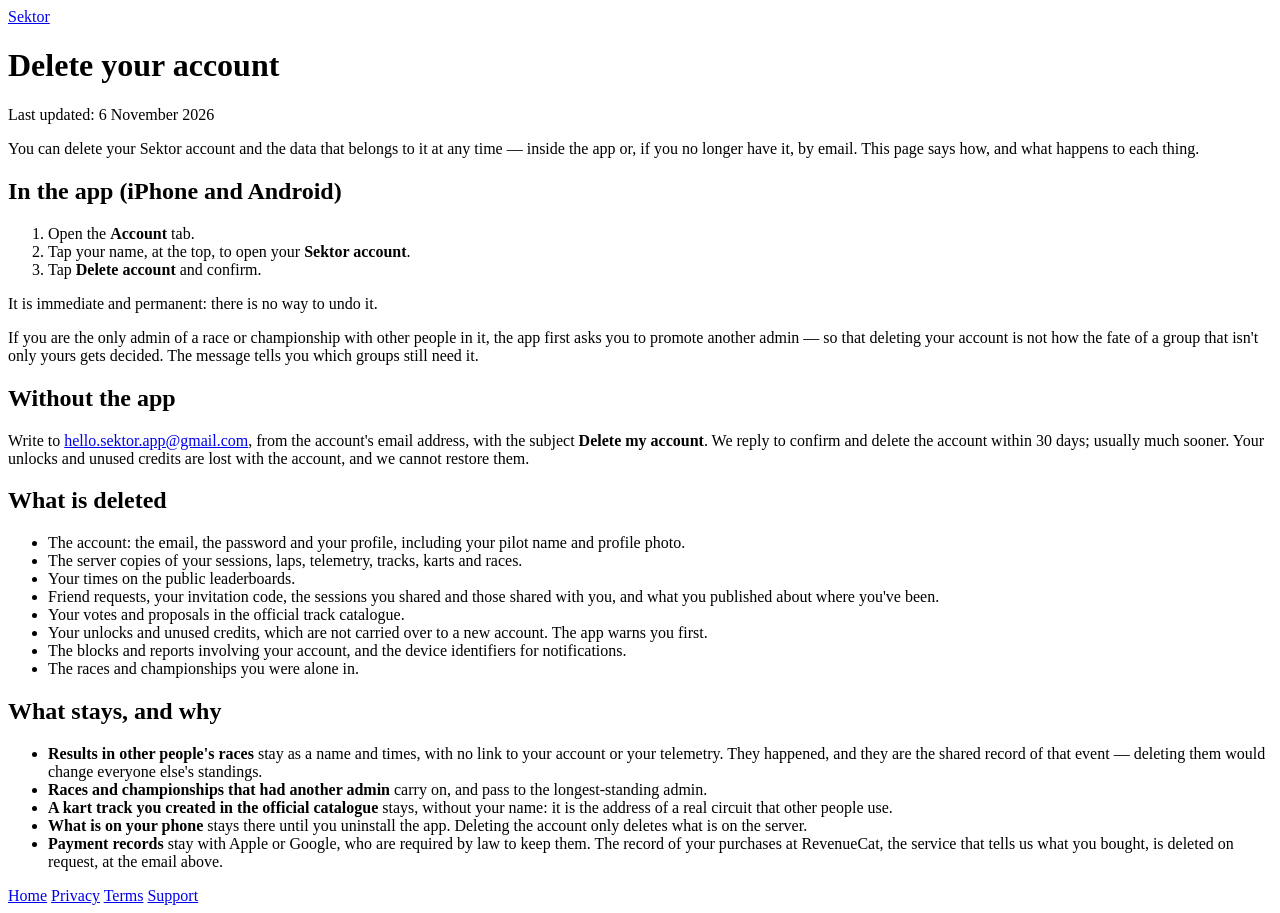
==== apagar-conta.html @ 811e2f46 "Creditos de sessao em vez de planos, campeonatos e analise da corrida em destaque, e movimento na pa" ====
<!DOCTYPE html>
<html lang="en">
<head>
<meta charset="utf-8">
<meta name="viewport" content="width=device-width, initial-scale=1">
<title>Delete your account · Sektor</title>
<link rel="icon" type="image/png" sizes="32x32" href="favicon-32.png?v=5">
<link rel="apple-touch-icon" href="favicon-180.png?v=5">
<link rel="stylesheet" href="style.css">
</head>
<body>
<div class="wrap">

<header class="site">
  <a class="brand" href="./"><img src="icon.png" alt="">Sektor</a>
  <h1>Delete your account</h1>
  <p class="updated">Last updated: 6 November 2026</p>
</header>

<p class="lead">You can delete your Sektor account and the data that belongs to it at any time — inside the app or, if you no longer have it, by email. This page says how, and what happens to each thing.</p>

<h2>In the app (iPhone and Android)</h2>
<ol>
  <li>Open the <strong>Account</strong> tab.</li>
  <li>Tap your name, at the top, to open your <strong>Sektor account</strong>.</li>
  <li>Tap <strong>Delete account</strong> and confirm.</li>
</ol>
<p>It is immediate and permanent: there is no way to undo it.</p>
<p>If you are the only admin of a race or championship with other people in it, the app first asks you to promote another admin — so that deleting your account is not how the fate of a group that isn't only yours gets decided. The message tells you which groups still need it.</p>

<h2>Without the app</h2>
<p>Write to <a href="mailto:hello.sektor.app@gmail.com?subject=Delete%20my%20account">hello.sektor.app@gmail.com</a>, from the account's email address, with the subject <strong>Delete my account</strong>. We reply to confirm and delete the account within 30 days; usually much sooner. Your unlocks and unused credits are lost with the account, and we cannot restore them.</p>

<h2>What is deleted</h2>
<ul>
  <li>The account: the email, the password and your profile, including your pilot name and profile photo.</li>
  <li>The server copies of your sessions, laps, telemetry, tracks, karts and races.</li>
  <li>Your times on the public leaderboards.</li>
  <li>Friend requests, your invitation code, the sessions you shared and those shared with you, and what you published about where you've been.</li>
  <li>Your votes and proposals in the official track catalogue.</li>
  <li>Your unlocks and unused credits, which are not carried over to a new account. The app warns you first.</li>
  <li>The blocks and reports involving your account, and the device identifiers for notifications.</li>
  <li>The races and championships you were alone in.</li>
</ul>

<h2>What stays, and why</h2>
<ul>
  <li><strong>Results in other people's races</strong> stay as a name and times, with no link to your account or your telemetry. They happened, and they are the shared record of that event — deleting them would change everyone else's standings.</li>
  <li><strong>Races and championships that had another admin</strong> carry on, and pass to the longest-standing admin.</li>
  <li><strong>A kart track you created in the official catalogue</strong> stays, without your name: it is the address of a real circuit that other people use.</li>
  <li><strong>What is on your phone</strong> stays there until you uninstall the app. Deleting the account only deletes what is on the server.</li>
  <li><strong>Payment records</strong> stay with Apple or Google, who are required by law to keep them. The record of your purchases at RevenueCat, the service that tells us what you bought, is deleted on request, at the email above.</li>
</ul>

<footer class="site">
  <a href="./">Home</a>
  <a href="privacidade.html">Privacy</a>
  <a href="termos.html">Terms</a>
  <a href="suporte.html">Support</a>
</footer>

</div>
</body>
</html>
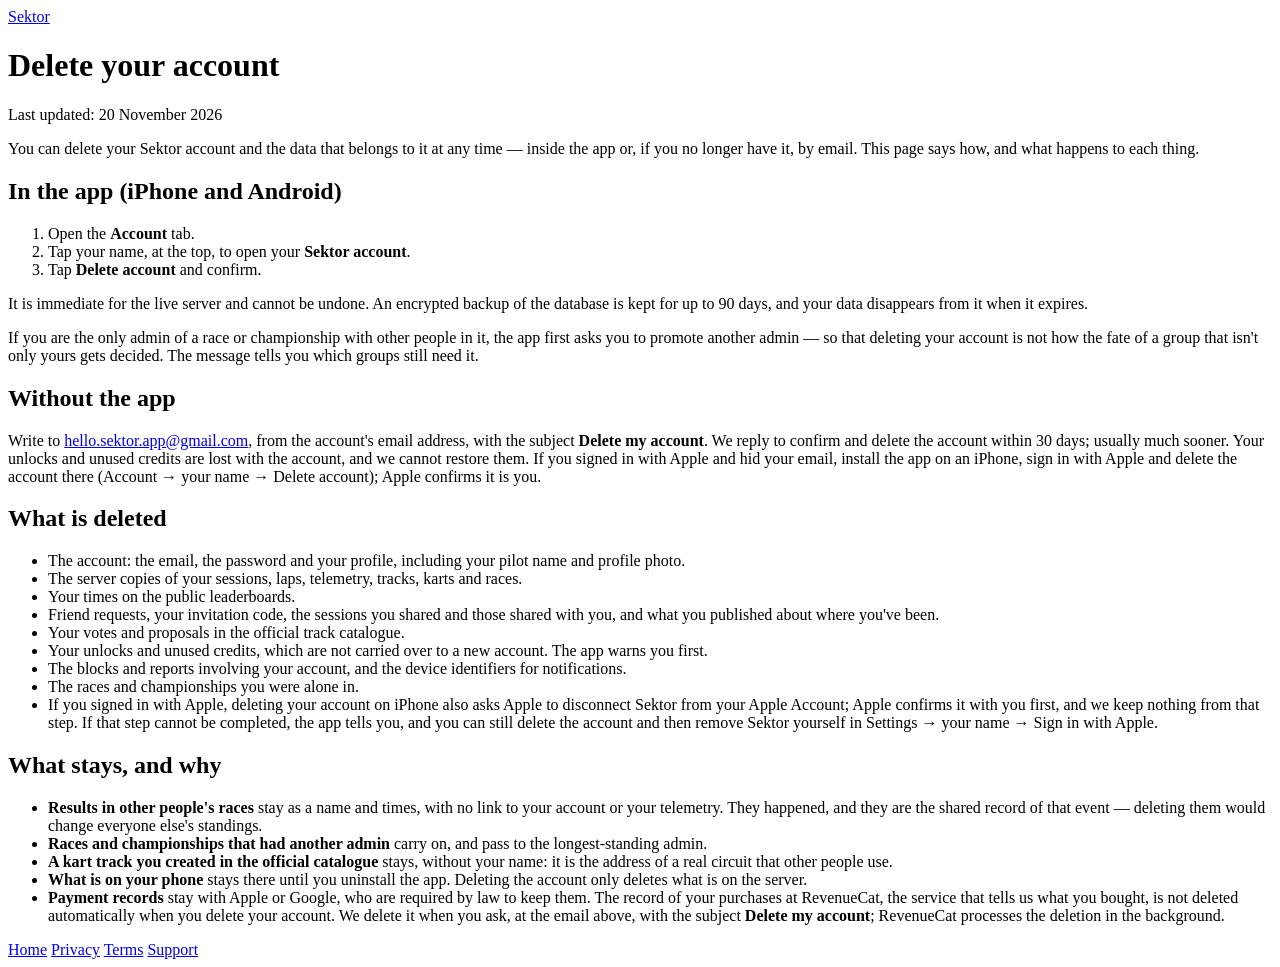
==== commit 69685350: "Auditoria de 20-11: a entrada com a Google, a cópia de 90 dias, a RevenueCat a pedido, o CNIACC no l" ====
--- a/apagar-conta.html
+++ b/apagar-conta.html
@@ -14,7 +14,7 @@
 <header class="site">
   <a class="brand" href="./"><img src="icon.png" alt="">Sektor</a>
   <h1>Delete your account</h1>
-  <p class="updated">Last updated: 6 November 2026</p>
+  <p class="updated">Last updated: 20 November 2026</p>
 </header>
 
 <p class="lead">You can delete your Sektor account and the data that belongs to it at any time — inside the app or, if you no longer have it, by email. This page says how, and what happens to each thing.</p>
@@ -25,11 +25,11 @@
   <li>Tap your name, at the top, to open your <strong>Sektor account</strong>.</li>
   <li>Tap <strong>Delete account</strong> and confirm.</li>
 </ol>
-<p>It is immediate and permanent: there is no way to undo it.</p>
+<p>It is immediate for the live server and cannot be undone. An encrypted backup of the database is kept for up to 90 days, and your data disappears from it when it expires.</p>
 <p>If you are the only admin of a race or championship with other people in it, the app first asks you to promote another admin — so that deleting your account is not how the fate of a group that isn't only yours gets decided. The message tells you which groups still need it.</p>
 
 <h2>Without the app</h2>
-<p>Write to <a href="mailto:hello.sektor.app@gmail.com?subject=Delete%20my%20account">hello.sektor.app@gmail.com</a>, from the account's email address, with the subject <strong>Delete my account</strong>. We reply to confirm and delete the account within 30 days; usually much sooner. Your unlocks and unused credits are lost with the account, and we cannot restore them.</p>
+<p>Write to <a href="mailto:hello.sektor.app@gmail.com?subject=Delete%20my%20account">hello.sektor.app@gmail.com</a>, from the account's email address, with the subject <strong>Delete my account</strong>. We reply to confirm and delete the account within 30 days; usually much sooner. Your unlocks and unused credits are lost with the account, and we cannot restore them. If you signed in with Apple and hid your email, install the app on an iPhone, sign in with Apple and delete the account there (Account → your name → Delete account); Apple confirms it is you.</p>
 
 <h2>What is deleted</h2>
 <ul>
@@ -41,6 +41,7 @@
   <li>Your unlocks and unused credits, which are not carried over to a new account. The app warns you first.</li>
   <li>The blocks and reports involving your account, and the device identifiers for notifications.</li>
   <li>The races and championships you were alone in.</li>
+  <li>If you signed in with Apple, deleting your account on iPhone also asks Apple to disconnect Sektor from your Apple Account; Apple confirms it with you first, and we keep nothing from that step. If that step cannot be completed, the app tells you, and you can still delete the account and then remove Sektor yourself in Settings → your name → Sign in with Apple.</li>
 </ul>
 
 <h2>What stays, and why</h2>
@@ -49,7 +50,7 @@
   <li><strong>Races and championships that had another admin</strong> carry on, and pass to the longest-standing admin.</li>
   <li><strong>A kart track you created in the official catalogue</strong> stays, without your name: it is the address of a real circuit that other people use.</li>
   <li><strong>What is on your phone</strong> stays there until you uninstall the app. Deleting the account only deletes what is on the server.</li>
-  <li><strong>Payment records</strong> stay with Apple or Google, who are required by law to keep them. The record of your purchases at RevenueCat, the service that tells us what you bought, is deleted on request, at the email above.</li>
+  <li><strong>Payment records</strong> stay with Apple or Google, who are required by law to keep them. The record of your purchases at RevenueCat, the service that tells us what you bought, is not deleted automatically when you delete your account. We delete it when you ask, at the email above, with the subject <strong>Delete my account</strong>; RevenueCat processes the deletion in the background.</li>
 </ul>
 
 <footer class="site">
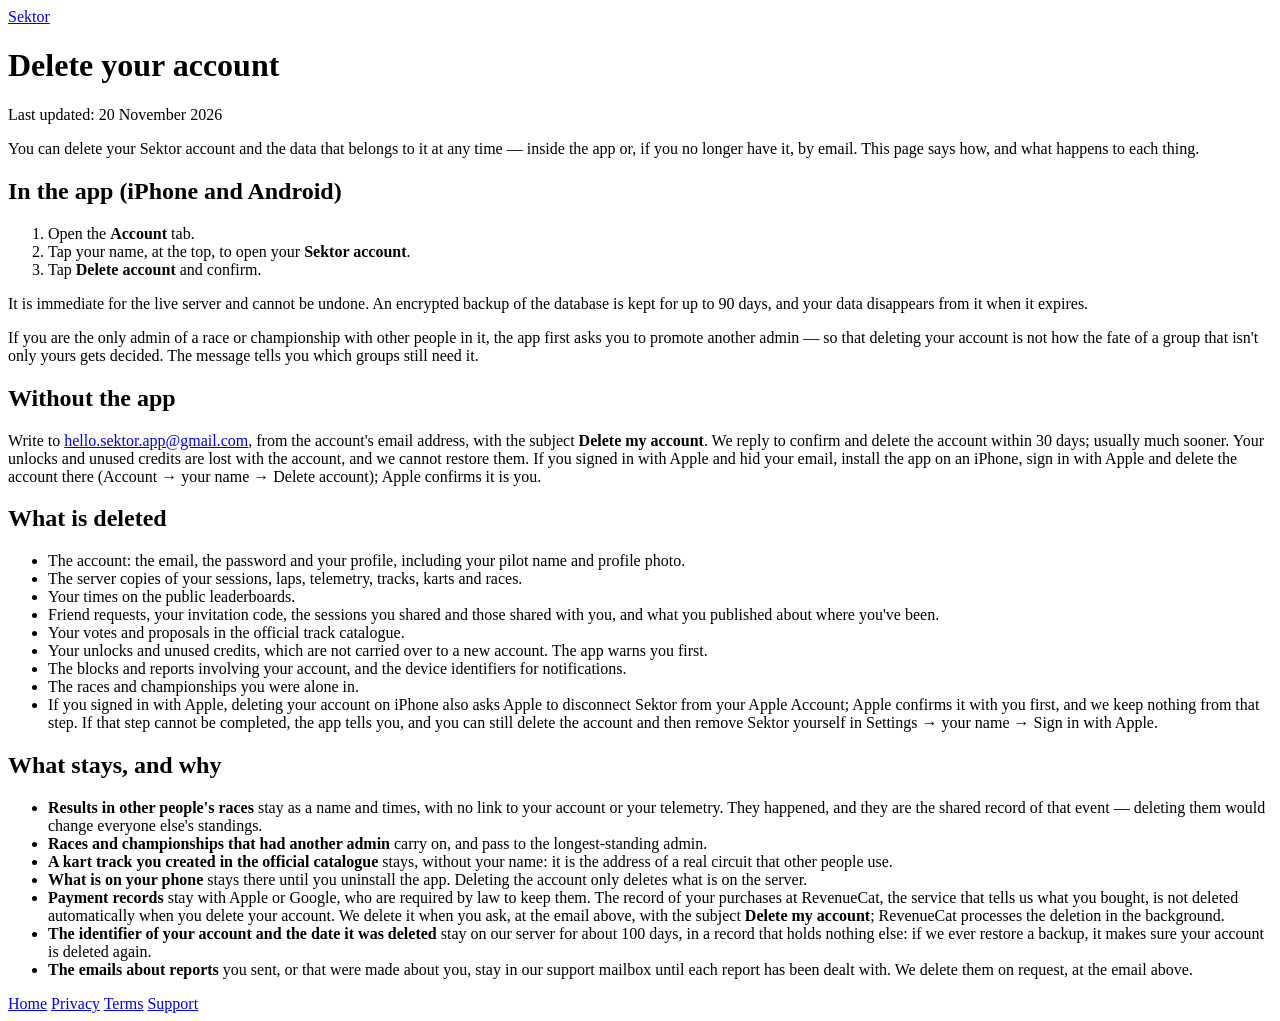
==== commit 25f355bd: "O email por denúncia e o registo das contas apagadas, na privacidade e no apagar-conta" ====
--- a/apagar-conta.html
+++ b/apagar-conta.html
@@ -51,6 +51,8 @@
   <li><strong>A kart track you created in the official catalogue</strong> stays, without your name: it is the address of a real circuit that other people use.</li>
   <li><strong>What is on your phone</strong> stays there until you uninstall the app. Deleting the account only deletes what is on the server.</li>
   <li><strong>Payment records</strong> stay with Apple or Google, who are required by law to keep them. The record of your purchases at RevenueCat, the service that tells us what you bought, is not deleted automatically when you delete your account. We delete it when you ask, at the email above, with the subject <strong>Delete my account</strong>; RevenueCat processes the deletion in the background.</li>
+  <li><strong>The identifier of your account and the date it was deleted</strong> stay on our server for about 100 days, in a record that holds nothing else: if we ever restore a backup, it makes sure your account is deleted again.</li>
+  <li><strong>The emails about reports</strong> you sent, or that were made about you, stay in our support mailbox until each report has been dealt with. We delete them on request, at the email above.</li>
 </ul>
 
 <footer class="site">
